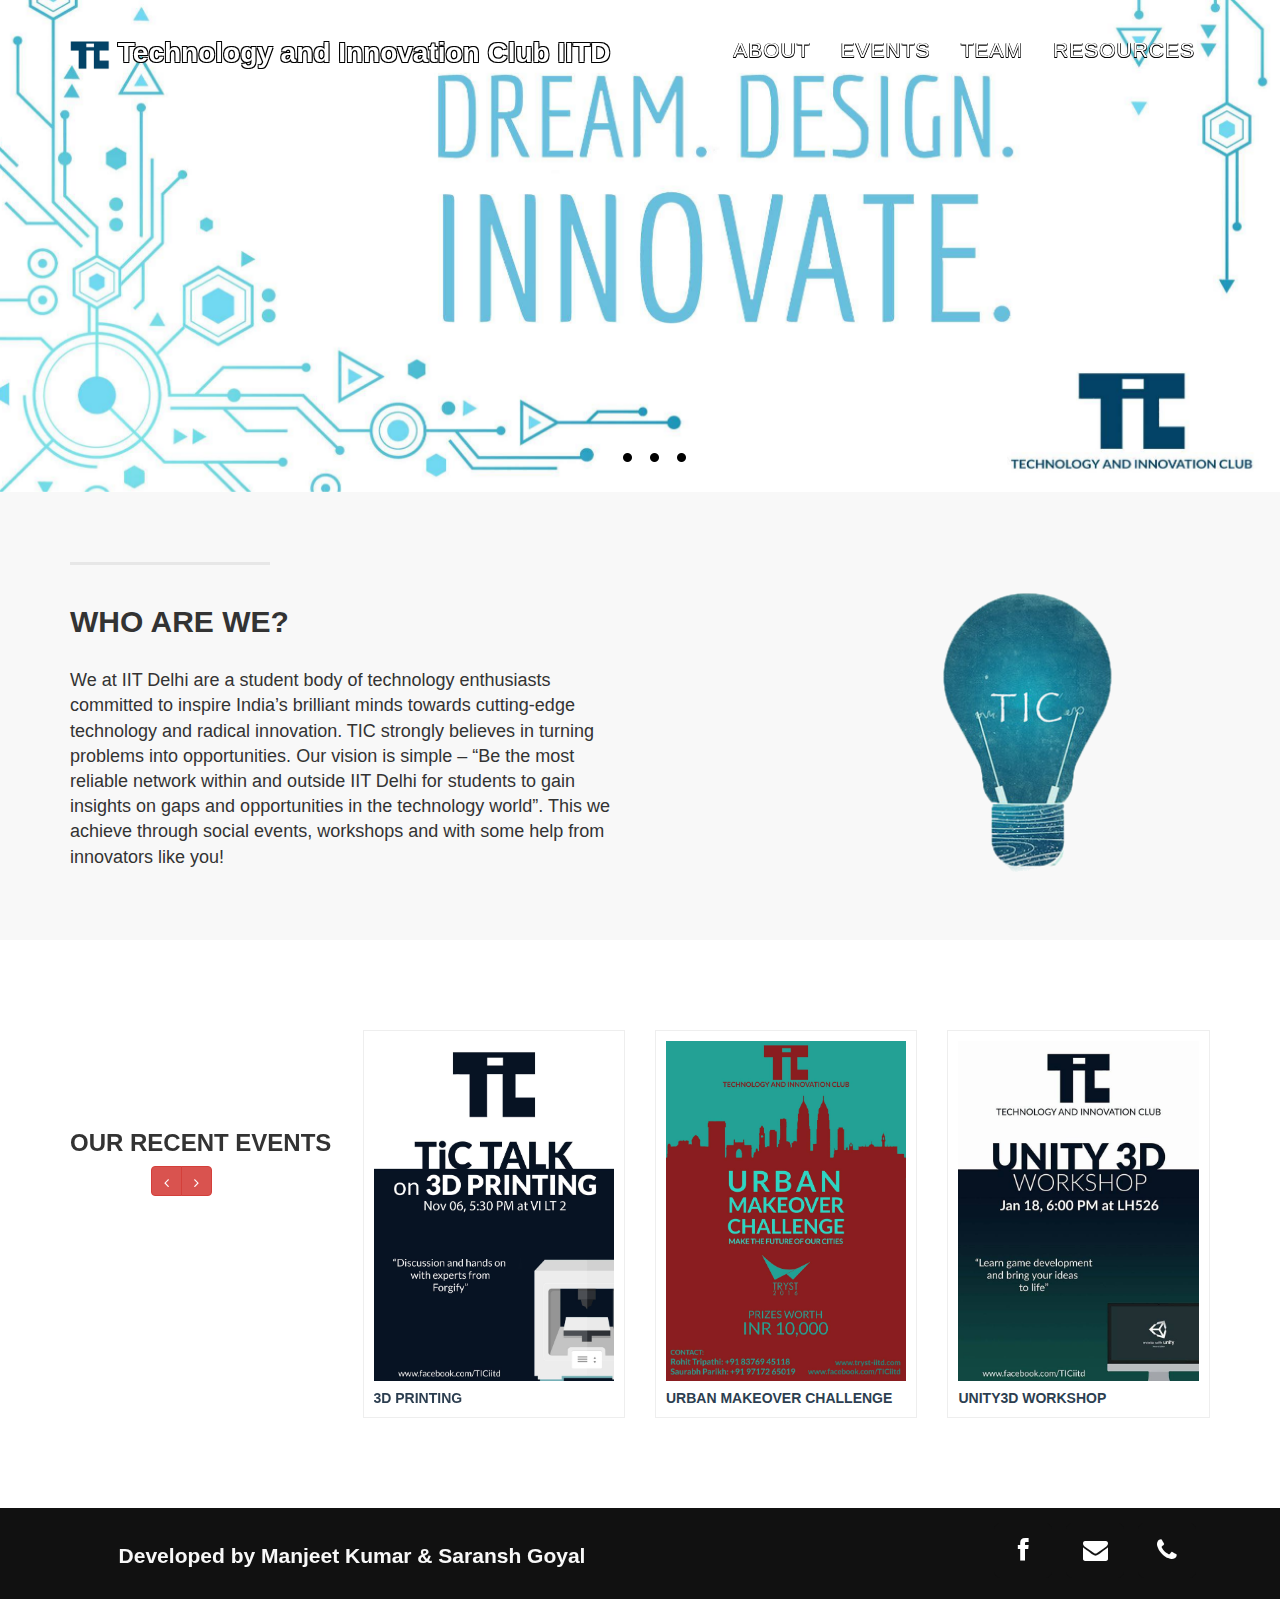
==== index.html @ 6d83d90d "first push" ====
<!DOCTYPE html>
<html lang="en">

<head>

    <meta charset="utf-8">
    <meta http-equiv="X-UA-Compatible" content="IE=edge">
    <meta name="viewport" content="width=device-width, initial-scale=1">
    <meta name="description" content="">
    <meta name="author" content="">

     <link rel="shortcut icon" href="img/TIC logo1.png" />
    <title>Technology and Innovation Club</title>

    <!-- Bootstrap Core CSS -->
    <link href="css/bootstrap.min.css" rel="stylesheet">
    <link href="css/font-awesome.min.css" rel="stylesheet">

    <link href="css/prettyPhoto.css" rel="stylesheet">
    <link href="css/animate.css" rel="stylesheet">
    <!-- Custom CSS -->
    <link href="css/landing-page.css" rel="stylesheet">
    <!-- Custom CSS -->
    <link href="css/agency.css" rel="stylesheet">

    <!-- Custom Fonts -->
    <link href="font-awesome-4.1.0/css/font-awesome.min.css" rel="stylesheet" type="text/css">
    <link href="http://fonts.googleapis.com/css?family=Lato:300,400,700,300italic,400italic,700italic" rel="stylesheet" type="text/css">

    <!-- HTML5 Shim and Respond.js IE8 support of HTML5 elements and media queries -->
    <!-- WARNING: Respond.js doesn't work if you view the page via file:// -->
    <!--[if lt IE 9]>
        <script src="https://oss.maxcdn.com/libs/html5shiv/3.7.0/html5shiv.js"></script>
        <script src="https://oss.maxcdn.com/libs/respond.js/1.4.2/respond.min.js"></script>
    <![endif]-->

</head>

<body>

    <!-- Navigation -->
    <nav class="navbar navbar-default navbar-fixed-top">
        <div class="container">
            <!-- Brand and toggle get grouped for better mobile display -->
            <div class="navbar-header page-scroll">
                <button type="button" class="navbar-toggle" data-toggle="collapse" data-target="#bs-example-navbar-collapse-1">
                    <span class="sr-only">Toggle navigation</span>
                    <span class="icon-bar"></span>
                    <span class="icon-bar"></span>
                    <span class="icon-bar"></span>
                </button>
                <a class="navbar-brand page-scroll" href="#page-top">
                <img style="width: 40px;height: auto;" src="img/TIC logo1.png">   Technology and Innovation Club IITD</a>
            </div>

            <!-- Collect the nav links, forms, and other content for toggling -->
            <div class="collapse navbar-collapse" id="bs-example-navbar-collapse-1">
                <ul class="nav navbar-nav navbar-right">
                    <li class="hidden">
                        <a href="#page-top"></a>
                    </li>
                    <li>
                        <a class="page-scroll" href="index.html">About</a>
                    </li>
                    <li>
                        <a class="page-scroll" href="#portfolio">Events</a>
                    </li>
                    <li>
                        <a class="page-scroll" href="team.html">Team</a>
                    </li>
                    <li>
                        <a class="page-scroll" href="#team">Resources</a>
                    </li>
                </ul>
            </div>
            <!-- /.navbar-collapse -->
        </div>
        <!-- /.container-fluid -->
    </nav>


    <div style="min-height: 50px;">
        <!-- Jssor Slider Begin -->
        <!-- To move inline styles to css file/block, please specify a class name for each element. --> 
        <!-- ================================================== -->
        <div id="slider1_container" style="visibility: hidden; position: relative; margin: 0 auto;
        top: 0px; left: 0px; width: 1300px; height: 500px; overflow: hidden;">
            <!-- Loading Screen -->
            <div u="loading" style="position: absolute; top: 0px; left: 0px;">
                <div style="filter: alpha(opacity=70); opacity: 0.7; position: absolute; display: block;
                top: 0px; left: 0px; width: 100%; height: 100%;">
                </div>
                <div style="position: absolute; display: block; background: url(../img/loading.gif) no-repeat center center;
                top: 0px; left: 0px; width: 100%; height: 100%;">
                </div>
            </div>
            <!-- Slides Container -->
            <div u="slides" style="position: absolute; left: 0px; top: 0px; width: 1300px; height: 500px; overflow: hidden;">
                <div>
                    <img u="image" src2="img/cover.jpg" />
                </div>
                <div>
                    <img u="image" src2="img/event_posters/android.jpg" />
                </div>
                <div>
                    <img u="image" src2="img/intro-bg.jpg" />
                </div>
                <div>
                    <img u="image" src2="img/ipad.png" />
                </div>
            </div>
            
            <!--#region Bullet Navigator Skin Begin -->
            <!-- Help: http://www.jssor.com/tutorial/set-bullet-navigator.html -->
            <style>
                /* jssor slider bullet navigator skin 21 css */
                /*
                .jssorb21 div           (normal)
                .jssorb21 div:hover     (normal mouseover)
                .jssorb21 .av           (active)
                .jssorb21 .av:hover     (active mouseover)
                .jssorb21 .dn           (mousedown)
                */
                .jssorb21 {
                    position: absolute;
                }
                .jssorb21 div, .jssorb21 div:hover, .jssorb21 .av {
                    position: absolute;
                    /* size of bullet elment */
                    width: 19px;
                    height: 19px;
                    text-align: center;
                    line-height: 19px;
                    color: white;
                    font-size: 12px;
                    background: url(img/b21.png) no-repeat;
                    overflow: hidden;
                    cursor: pointer;
                }
                .jssorb21 div { background-position: -5px -5px; }
                .jssorb21 div:hover, .jssorb21 .av:hover { background-position: -35px -5px; }
                .jssorb21 .av { background-position: -65px -5px; }
                .jssorb21 .dn, .jssorb21 .dn:hover { background-position: -95px -5px; }
            </style>
            <!-- bullet navigator container -->
            <div u="navigator" class="jssorb21" style="bottom: 26px; right: 6px;">
                <!-- bullet navigator item prototype -->
                <div u="prototype"></div>
            </div>
            <!--#endregion Bullet Navigator Skin End -->
            
            <!--#region Arrow Navigator Skin Begin -->
            <!-- Help: http://www.jssor.com/tutorial/set-arrow-navigator.html -->
            <style>
                /* jssor slider arrow navigator skin 21 css */
                /*
                .jssora21l                  (normal)
                .jssora21r                  (normal)
                .jssora21l:hover            (normal mouseover)
                .jssora21r:hover            (normal mouseover)
                .jssora21l.jssora21ldn      (mousedown)
                .jssora21r.jssora21rdn      (mousedown)
                */
                .jssora21l, .jssora21r {
                    display: block;
                    position: absolute;
                    /* size of arrow element */
                    width: 55px;
                    height: 55px;
                    cursor: pointer;
                    background: url(img/a21.png) center center no-repeat;
                    overflow: hidden;
                }
                .jssora21l { background-position: -3px -33px; }
                .jssora21r { background-position: -63px -33px; }
                .jssora21l:hover { background-position: -123px -33px; }
                .jssora21r:hover { background-position: -183px -33px; }
                .jssora21l.jssora21ldn { background-position: -243px -33px; }
                .jssora21r.jssora21rdn { background-position: -303px -33px; }
            </style>
            <!-- Arrow Left -->
            <span u="arrowleft" class="jssora21l" style="top: 123px; left: 8px;">
            </span>
            <!-- Arrow Right -->
            <span u="arrowright" class="jssora21r" style="top: 123px; right: 8px;">
            </span>
            <!--#endregion Arrow Navigator Skin End -->
            <a style="display: none" href="http://www.jssor.com">Bootstrap Carousel</a>
        </div>
        <!-- Jssor Slider End -->
    </div>

    
    <!-- /.intro-header -->

    <!-- Page Content -->

    <div class="content-section-a">

        <div class="container">

            <div class="row">
                <div class="col-lg-6 col-sm-6">
                    <hr class="section-heading-spacer">
                    <div class="clearfix"></div>
                    <h2 class="section-heading">Who are we?</h2>
                    <p class="lead">We at IIT Delhi are a student body of technology enthusiasts committed to inspire India’s brilliant minds towards cutting-edge technology and radical innovation. TIC strongly believes in turning problems into opportunities. Our vision is simple – “Be the most reliable network within and outside IIT Delhi for students to gain insights on gaps and opportunities in the technology world”.  This we achieve through social events, workshops and with some help from innovators like you!</p>
                </div>
                <div class="col-lg-4 col-lg-offset-2 col-sm-6">
                    <br><br>
                    <img class="img-responsive" style="width: 200px;height: auto;padding: auto;margin: auto;" src="img/TIC.png" alt="">
                </div>
            </div>

        </div>
        <!-- /.container -->

    </div>

    <section id="recent-works">
        <div class="container">
            <div class="row">
                <div class="col-md-3">
                    <br><br><br><br>
                    <h3>Our Recent Events</h3>
                    <div class="col-md-3">
                        
                    </div>
                    <div class="btn-group col-md-6">
                        <a style="height: 30px;" class="btn btn-danger" href="#scroller" data-slide="prev"><i class="icon-angle-left"></i></a>
                        <a style="height: 30px;" class="btn btn-danger" href="#scroller" data-slide="next"><i class="icon-angle-right"></i></a>
                    </div>
                    <p class="gap"></p>
                </div>
                <div class="col-md-9">
                    <div id="scroller" class="carousel slide">
                        <div class="carousel-inner">
                            <div class="item active">
                                <div class="row">
                                    <div class="col-xs-4">
                                        <div class="portfolio-item">
                                            <div class="item-inner">
                                                <img class="img-responsive" src="img/event_posters/3D Printing.jpg" alt="">
                                                <h5>
                                                    3D Printing
                                                </h5>
                                                <div class="overlay">
                                                    <a style="height: 30px;" class="preview btn btn-danger" title="Malesuada fames ac turpis egestas" href="img/item1full.jpg" rel="prettyPhoto"><i class="icon-eye-open"></i></a>
                                                </div>
                                            </div>
                                        </div>
                                    </div>                            
                                    <div class="col-xs-4">
                                        <div class="portfolio-item">
                                            <div class="item-inner">
                                                <img class="img-responsive" src="img/event_posters/Urban Makeover.jpg" alt="">
                                                <h5>
                                                    Urban Makeover Challenge
                                                </h5>
                                                <div class="overlay">
                                                    <a style="height: 30px;" class="preview btn btn-danger" title="Malesuada fames ac turpis egestas" href="img/item1full.jpg" rel="prettyPhoto"><i class="icon-eye-open"></i></a>
                                                </div>
                                            </div>
                                        </div>
                                    </div>                            
                                    <div class="col-xs-4">
                                        <div class="portfolio-item">
                                            <div class="item-inner">
                                                <img class="img-responsive" src="img/event_posters/unity 3D workshop.jpg" alt="">
                                                <h5>
                                                    Unity3D Workshop
                                                </h5>
                                                <div class="overlay">
                                                    <a style="height: 30px;" class="preview btn btn-danger" title="Malesuada fames ac turpis egestas" href="img/item1full.jpg" rel="prettyPhoto"><i class="icon-eye-open"></i></a>
                                                </div>
                                            </div>
                                        </div>
                                    </div>
                                </div><!--/.row-->
                            </div><!--/.item-->
                            <div class="item">
                                <div class="row">
                                    <div class="col-xs-4">
                                        <div class="portfolio-item">
                                            <div class="item-inner">
                                                <img class="img-responsive" src="img/event_posters/Zosher campus launch1.jpg" alt="">
                                                <h5>
                                                    Zosher Campus Launch
                                                </h5>
                                                <div class="overlay">
                                                    <a style="height: 30px;" class="preview btn btn-danger" title="Malesuada fames ac turpis egestas" href="img/item1full.jpg" rel="prettyPhoto"><i class="icon-eye-open"></i></a>
                                                </div>
                                            </div>
                                        </div>
                                    </div>
                                    <div class="col-xs-4">
                                        <div class="portfolio-item">
                                            <div class="item-inner">
                                                <img class="img-responsive" src="img/event_posters/Ethical Hacking.jpg" alt="">
                                                <h5>
                                                    Ethical Hacking Workshop
                                                </h5>
                                                <div class="overlay">
                                                    <a style="height: 30px;" class="preview btn btn-danger" title="Malesuada fames ac turpis egestas" href="img/item1full.jpg" rel="prettyPhoto"><i class="icon-eye-open"></i></a>
                                                </div>
                                            </div>
                                        </div>
                                    </div>
                                    
                                    <div class="col-xs-4">
                                        <div class="portfolio-item">
                                            <div class="item-inner">
                                                <img class="img-responsive" src="img/event_posters/P.V.M Rao Session.jpg" alt="">
                                                <h5>
                                                    P.V.M Rao Session
                                                </h5>
                                                <div class="overlay">
                                                    <a style="height: 30px;" class="preview btn btn-danger" title="Malesuada fames ac turpis egestas" href="img/item1full.jpg" rel="prettyPhoto"><i class="icon-eye-open"></i></a>
                                                </div>
                                            </div>
                                        </div>
                                    </div>
                                </div>
                            </div>
                            <div class="item">
                                <div class="row">
                                    <div class="col-xs-4">
                                        <div class="portfolio-item">
                                            <div class="item-inner">
                                                <img class="img-responsive" src="img/event_posters/TIC_week.jpg" alt="">
                                                <h5>
                                                    TIC Week
                                                </h5>
                                                <div class="overlay">
                                                    <a style="height: 30px;" class="preview btn btn-danger" title="Malesuada fames ac turpis egestas" href="img/item1full.jpg" rel="prettyPhoto"><i class="icon-eye-open"></i></a>
                                                </div>
                                            </div>
                                        </div>
                                    </div>

                                </div>
                            </div><!--/.item-->
                        </div>
                    </div>
                </div>
            </div><!--/.row-->
        </div>
    </section><!--/#recent-works-->

    <div class="banner">

        <div class="container" style="left: 0px;width: 90%;">

            <div class="row">
                
                <div class="col-lg-6" style="padding-top: 15px;">
                    <p style="font-size: 1.5em;text-align: center;">Developed by Manjeet Kumar & Saransh Goyal</p>
                </div>
                <div class="col-lg-6">
                    <ul class="list-inline banner-social-buttons" >
                        <li>
                            <a style="width: 58px;" href="https://twitter.com/SBootstrap" class="btn btn-default btn-lg"><i class="fa fa-facebook"></i></a>
                        </li>
                        <li>
                            <a style="width: 58px;" href="https://github.com/IronSummitMedia/startbootstrap" class="btn btn-default btn-lg"><i class="fa fa-envelope"></i></a>
                        </li>
                        <li>
                            <a style="width: 58px;" href="#" class="btn btn-default btn-lg"><i class="fa fa-phone"></i></a>
                        </li>
                    </ul>
                </div>
            </div>

        </div>
        <!-- /.container -->

    </div>
    <!-- /.banner -->

    <!-- jQuery Version 1.11.0 -->
    <script src="js/jquery-1.11.0.js"></script>

    <!-- Bootstrap Core JavaScript -->
    <script src="js/bootstrap.min.js"></script>

    <!-- Plugin JavaScript -->
    <script src="http://cdnjs.cloudflare.com/ajax/libs/jquery-easing/1.3/jquery.easing.min.js"></script>
    <script src="js/classie.js"></script>
    <script src="js/cbpAnimatedHeader.js"></script>

    <!-- Contact Form JavaScript -->
    <script src="js/jqBootstrapValidation.js"></script>
    <script src="js/contact_me.js"></script>

    <!-- Custom Theme JavaScript -->
    <script src="js/agency.js"></script>
    <script type="text/javascript" src="js/jssor.slider.mini.js"></script>
    <script>
        jQuery(document).ready(function ($) {

            var options = {
                $FillMode: 2,                                       //[Optional] The way to fill image in slide, 0 stretch, 1 contain (keep aspect ratio and put all inside slide), 2 cover (keep aspect ratio and cover whole slide), 4 actual size, 5 contain for large image, actual size for small image, default value is 0
                $AutoPlay: true,                                    //[Optional] Whether to auto play, to enable slideshow, this option must be set to true, default value is false
                $Idle: 4000,                            //[Optional] Interval (in milliseconds) to go for next slide since the previous stopped if the slider is auto playing, default value is 3000
                $PauseOnHover: 1,                                   //[Optional] Whether to pause when mouse over if a slider is auto playing, 0 no pause, 1 pause for desktop, 2 pause for touch device, 3 pause for desktop and touch device, 4 freeze for desktop, 8 freeze for touch device, 12 freeze for desktop and touch device, default value is 1

                $ArrowKeyNavigation: true,                          //[Optional] Allows keyboard (arrow key) navigation or not, default value is false
                $SlideEasing: $JssorEasing$.$EaseOutQuint,          //[Optional] Specifies easing for right to left animation, default value is $JssorEasing$.$EaseOutQuad
                $SlideDuration: 800,                               //[Optional] Specifies default duration (swipe) for slide in milliseconds, default value is 500
                $MinDragOffsetToSlide: 20,                          //[Optional] Minimum drag offset to trigger slide , default value is 20
                //$SlideWidth: 600,                                 //[Optional] Width of every slide in pixels, default value is width of 'slides' container
                //$SlideHeight: 300,                                //[Optional] Height of every slide in pixels, default value is height of 'slides' container
                $SlideSpacing: 0,                                   //[Optional] Space between each slide in pixels, default value is 0
                $Cols: 1,                                  //[Optional] Number of pieces to display (the slideshow would be disabled if the value is set to greater than 1), the default value is 1
                $ParkingPosition: 0,                                //[Optional] The offset position to park slide (this options applys only when slideshow disabled), default value is 0.
                $UISearchMode: 1,                                   //[Optional] The way (0 parellel, 1 recursive, default value is 1) to search UI components (slides container, loading screen, navigator container, arrow navigator container, thumbnail navigator container etc).
                $PlayOrientation: 1,                                //[Optional] Orientation to play slide (for auto play, navigation), 1 horizental, 2 vertical, 5 horizental reverse, 6 vertical reverse, default value is 1
                $DragOrientation: 1,                                //[Optional] Orientation to drag slide, 0 no drag, 1 horizental, 2 vertical, 3 either, default value is 1 (Note that the $DragOrientation should be the same as $PlayOrientation when $Cols is greater than 1, or parking position is not 0)
              
                $BulletNavigatorOptions: {                          //[Optional] Options to specify and enable navigator or not
                    $Class: $JssorBulletNavigator$,                 //[Required] Class to create navigator instance
                    $ChanceToShow: 2,                               //[Required] 0 Never, 1 Mouse Over, 2 Always
                    $AutoCenter: 1,                                 //[Optional] Auto center navigator in parent container, 0 None, 1 Horizontal, 2 Vertical, 3 Both, default value is 0
                    $Steps: 1,                                      //[Optional] Steps to go for each navigation request, default value is 1
                    $Rows: 1,                                      //[Optional] Specify lanes to arrange items, default value is 1
                    $SpacingX: 8,                                   //[Optional] Horizontal space between each item in pixel, default value is 0
                    $SpacingY: 8,                                   //[Optional] Vertical space between each item in pixel, default value is 0
                    $Orientation: 1,                                //[Optional] The orientation of the navigator, 1 horizontal, 2 vertical, default value is 1
                    $Scale: false                                   //Scales bullets navigator or not while slider scale
                },

                $ArrowNavigatorOptions: {                           //[Optional] Options to specify and enable arrow navigator or not
                    $Class: $JssorArrowNavigator$,                  //[Requried] Class to create arrow navigator instance
                    $ChanceToShow: 1,                               //[Required] 0 Never, 1 Mouse Over, 2 Always
                    $AutoCenter: 2,                                 //[Optional] Auto center arrows in parent container, 0 No, 1 Horizontal, 2 Vertical, 3 Both, default value is 0
                    $Steps: 1                                       //[Optional] Steps to go for each navigation request, default value is 1
                }
            };

            var jssor_slider1 = new $JssorSlider$("slider1_container", options);

            //responsive code begin
            //you can remove responsive code if you don't want the slider scales while window resizing
            function ScaleSlider() {
                var bodyWidth = document.body.clientWidth;
                if (bodyWidth)
                    jssor_slider1.$ScaleWidth(Math.min(bodyWidth, 1920));
                else
                    window.setTimeout(ScaleSlider, 30);
            }
            ScaleSlider();

            $(window).bind("load", ScaleSlider);
            $(window).bind("resize", ScaleSlider);
            $(window).bind("orientationchange", ScaleSlider);
            //responsive code end
        });
    </script>
    <script src="js/jquery.prettyPhoto.js"></script>
</body>

</html>
---- css/prettyPhoto.css ----
div.pp_default .pp_top,div.pp_default .pp_top .pp_middle,div.pp_default .pp_top .pp_left,div.pp_default .pp_top .pp_right,div.pp_default .pp_bottom,div.pp_default .pp_bottom .pp_left,div.pp_default .pp_bottom .pp_middle,div.pp_default .pp_bottom .pp_right{height:13px}
div.pp_default .pp_top .pp_left{background:url(../images/prettyPhoto/default/sprite.png) -78px -93px no-repeat}
div.pp_default .pp_top .pp_middle{background:url(../images/prettyPhoto/default/sprite_x.png) top left repeat-x}
div.pp_default .pp_top .pp_right{background:url(../images/prettyPhoto/default/sprite.png) -112px -93px no-repeat}
div.pp_default .pp_content .ppt{color:#f8f8f8}
div.pp_default .pp_content_container .pp_left{background:url(../images/prettyPhoto/default/sprite_y.png) -7px 0 repeat-y;padding-left:13px}
div.pp_default .pp_content_container .pp_right{background:url(../images/prettyPhoto/default/sprite_y.png) top right repeat-y;padding-right:13px}
div.pp_default .pp_next:hover{background:url(../images/prettyPhoto/default/sprite_next.png) center right no-repeat;cursor:pointer}
div.pp_default .pp_previous:hover{background:url(../images/prettyPhoto/default/sprite_prev.png) center left no-repeat;cursor:pointer}
div.pp_default .pp_expand{background:url(../images/prettyPhoto/default/sprite.png) 0 -29px no-repeat;cursor:pointer;width:28px;height:28px}
div.pp_default .pp_expand:hover{background:url(../images/prettyPhoto/default/sprite.png) 0 -56px no-repeat;cursor:pointer}
div.pp_default .pp_contract{background:url(../images/prettyPhoto/default/sprite.png) 0 -84px no-repeat;cursor:pointer;width:28px;height:28px}
div.pp_default .pp_contract:hover{background:url(../images/prettyPhoto/default/sprite.png) 0 -113px no-repeat;cursor:pointer}
div.pp_default .pp_close{width:30px;height:30px;background:url(../images/prettyPhoto/default/sprite.png) 2px 1px no-repeat;cursor:pointer}
div.pp_default .pp_gallery ul li a{background:url(../images/prettyPhoto/default/default_thumb.png) center center #f8f8f8;border:1px solid #aaa}
div.pp_default .pp_social{margin-top:7px}
div.pp_default .pp_gallery a.pp_arrow_previous,div.pp_default .pp_gallery a.pp_arrow_next{position:static;left:auto}
div.pp_default .pp_nav .pp_play,div.pp_default .pp_nav .pp_pause{background:url(../images/prettyPhoto/default/sprite.png) -51px 1px no-repeat;height:30px;width:30px}
div.pp_default .pp_nav .pp_pause{background-position:-51px -29px}
div.pp_default a.pp_arrow_previous,div.pp_default a.pp_arrow_next{background:url(../images/prettyPhoto/default/sprite.png) -31px -3px no-repeat;height:20px;width:20px;margin:4px 0 0}
div.pp_default a.pp_arrow_next{left:52px;background-position:-82px -3px}
div.pp_default .pp_content_container .pp_details{margin-top:5px}
div.pp_default .pp_nav{clear:none;height:30px;width:110px;position:relative}
div.pp_default .pp_nav .currentTextHolder{font-family:Georgia;font-style:italic;color:#999;font-size:11px;left:75px;line-height:25px;position:absolute;top:2px;margin:0;padding:0 0 0 10px}
div.pp_default .pp_close:hover,div.pp_default .pp_nav .pp_play:hover,div.pp_default .pp_nav .pp_pause:hover,div.pp_default .pp_arrow_next:hover,div.pp_default .pp_arrow_previous:hover{opacity:0.7}
div.pp_default .pp_description{font-size:11px;font-weight:700;line-height:14px;margin:5px 50px 5px 0}
div.pp_default .pp_bottom .pp_left{background:url(../images/prettyPhoto/default/sprite.png) -78px -127px no-repeat}
div.pp_default .pp_bottom .pp_middle{background:url(../images/prettyPhoto/default/sprite_x.png) bottom left repeat-x}
div.pp_default .pp_bottom .pp_right{background:url(../images/prettyPhoto/default/sprite.png) -112px -127px no-repeat}
div.pp_default .pp_loaderIcon{background:url(../images/prettyPhoto/default/loader.gif) center center no-repeat}
div.light_rounded .pp_top .pp_left{background:url(../images/prettyPhoto/light_rounded/sprite.png) -88px -53px no-repeat}
div.light_rounded .pp_top .pp_right{background:url(../images/prettyPhoto/light_rounded/sprite.png) -110px -53px no-repeat}
div.light_rounded .pp_next:hover{background:url(../images/prettyPhoto/light_rounded/btnNext.png) center right no-repeat;cursor:pointer}
div.light_rounded .pp_previous:hover{background:url(../images/prettyPhoto/light_rounded/btnPrevious.png) center left no-repeat;cursor:pointer}
div.light_rounded .pp_expand{background:url(../images/prettyPhoto/light_rounded/sprite.png) -31px -26px no-repeat;cursor:pointer}
div.light_rounded .pp_expand:hover{background:url(../images/prettyPhoto/light_rounded/sprite.png) -31px -47px no-repeat;cursor:pointer}
div.light_rounded .pp_contract{background:url(../images/prettyPhoto/light_rounded/sprite.png) 0 -26px no-repeat;cursor:pointer}
div.light_rounded .pp_contract:hover{background:url(../images/prettyPhoto/light_rounded/sprite.png) 0 -47px no-repeat;cursor:pointer}
div.light_rounded .pp_close{width:75px;height:22px;background:url(../images/prettyPhoto/light_rounded/sprite.png) -1px -1px no-repeat;cursor:pointer}
div.light_rounded .pp_nav .pp_play{background:url(../images/prettyPhoto/light_rounded/sprite.png) -1px -100px no-repeat;height:15px;width:14px}
div.light_rounded .pp_nav .pp_pause{background:url(../images/prettyPhoto/light_rounded/sprite.png) -24px -100px no-repeat;height:15px;width:14px}
div.light_rounded .pp_arrow_previous{background:url(../images/prettyPhoto/light_rounded/sprite.png) 0 -71px no-repeat}
div.light_rounded .pp_arrow_next{background:url(../images/prettyPhoto/light_rounded/sprite.png) -22px -71px no-repeat}
div.light_rounded .pp_bottom .pp_left{background:url(../images/prettyPhoto/light_rounded/sprite.png) -88px -80px no-repeat}
div.light_rounded .pp_bottom .pp_right{background:url(../images/prettyPhoto/light_rounded/sprite.png) -110px -80px no-repeat}
div.dark_rounded .pp_top .pp_left{background:url(../images/prettyPhoto/dark_rounded/sprite.png) -88px -53px no-repeat}
div.dark_rounded .pp_top .pp_right{background:url(../images/prettyPhoto/dark_rounded/sprite.png) -110px -53px no-repeat}
div.dark_rounded .pp_content_container .pp_left{background:url(../images/prettyPhoto/dark_rounded/contentPattern.png) top left repeat-y}
div.dark_rounded .pp_content_container .pp_right{background:url(../images/prettyPhoto/dark_rounded/contentPattern.png) top right repeat-y}
div.dark_rounded .pp_next:hover{background:url(../images/prettyPhoto/dark_rounded/btnNext.png) center right no-repeat;cursor:pointer}
div.dark_rounded .pp_previous:hover{background:url(../images/prettyPhoto/dark_rounded/btnPrevious.png) center left no-repeat;cursor:pointer}
div.dark_rounded .pp_expand{background:url(../images/prettyPhoto/dark_rounded/sprite.png) -31px -26px no-repeat;cursor:pointer}
div.dark_rounded .pp_expand:hover{background:url(../images/prettyPhoto/dark_rounded/sprite.png) -31px -47px no-repeat;cursor:pointer}
div.dark_rounded .pp_contract{background:url(../images/prettyPhoto/dark_rounded/sprite.png) 0 -26px no-repeat;cursor:pointer}
div.dark_rounded .pp_contract:hover{background:url(../images/prettyPhoto/dark_rounded/sprite.png) 0 -47px no-repeat;cursor:pointer}
div.dark_rounded .pp_close{width:75px;height:22px;background:url(../images/prettyPhoto/dark_rounded/sprite.png) -1px -1px no-repeat;cursor:pointer}
div.dark_rounded .pp_description{margin-right:85px;color:#fff}
div.dark_rounded .pp_nav .pp_play{background:url(../images/prettyPhoto/dark_rounded/sprite.png) -1px -100px no-repeat;height:15px;width:14px}
div.dark_rounded .pp_nav .pp_pause{background:url(../images/prettyPhoto/dark_rounded/sprite.png) -24px -100px no-repeat;height:15px;width:14px}
div.dark_rounded .pp_arrow_previous{background:url(../images/prettyPhoto/dark_rounded/sprite.png) 0 -71px no-repeat}
div.dark_rounded .pp_arrow_next{background:url(../images/prettyPhoto/dark_rounded/sprite.png) -22px -71px no-repeat}
div.dark_rounded .pp_bottom .pp_left{background:url(../images/prettyPhoto/dark_rounded/sprite.png) -88px -80px no-repeat}
div.dark_rounded .pp_bottom .pp_right{background:url(../images/prettyPhoto/dark_rounded/sprite.png) -110px -80px no-repeat}
div.dark_rounded .pp_loaderIcon{background:url(../images/prettyPhoto/dark_rounded/loader.gif) center center no-repeat}
div.dark_square .pp_left,div.dark_square .pp_middle,div.dark_square .pp_right,div.dark_square .pp_content{background:#000}
div.dark_square .pp_description{color:#fff;margin:0 85px 0 0}
div.dark_square .pp_loaderIcon{background:url(../images/prettyPhoto/dark_square/loader.gif) center center no-repeat}
div.dark_square .pp_expand{background:url(../images/prettyPhoto/dark_square/sprite.png) -31px -26px no-repeat;cursor:pointer}
div.dark_square .pp_expand:hover{background:url(../images/prettyPhoto/dark_square/sprite.png) -31px -47px no-repeat;cursor:pointer}
div.dark_square .pp_contract{background:url(../images/prettyPhoto/dark_square/sprite.png) 0 -26px no-repeat;cursor:pointer}
div.dark_square .pp_contract:hover{background:url(../images/prettyPhoto/dark_square/sprite.png) 0 -47px no-repeat;cursor:pointer}
div.dark_square .pp_close{width:75px;height:22px;background:url(../images/prettyPhoto/dark_square/sprite.png) -1px -1px no-repeat;cursor:pointer}
div.dark_square .pp_nav{clear:none}
div.dark_square .pp_nav .pp_play{background:url(../images/prettyPhoto/dark_square/sprite.png) -1px -100px no-repeat;height:15px;width:14px}
div.dark_square .pp_nav .pp_pause{background:url(../images/prettyPhoto/dark_square/sprite.png) -24px -100px no-repeat;height:15px;width:14px}
div.dark_square .pp_arrow_previous{background:url(../images/prettyPhoto/dark_square/sprite.png) 0 -71px no-repeat}
div.dark_square .pp_arrow_next{background:url(../images/prettyPhoto/dark_square/sprite.png) -22px -71px no-repeat}
div.dark_square .pp_next:hover{background:url(../images/prettyPhoto/dark_square/btnNext.png) center right no-repeat;cursor:pointer}
div.dark_square .pp_previous:hover{background:url(../images/prettyPhoto/dark_square/btnPrevious.png) center left no-repeat;cursor:pointer}
div.light_square .pp_expand{background:url(../images/prettyPhoto/light_square/sprite.png) -31px -26px no-repeat;cursor:pointer}
div.light_square .pp_expand:hover{background:url(../images/prettyPhoto/light_square/sprite.png) -31px -47px no-repeat;cursor:pointer}
div.light_square .pp_contract{background:url(../images/prettyPhoto/light_square/sprite.png) 0 -26px no-repeat;cursor:pointer}
div.light_square .pp_contract:hover{background:url(../images/prettyPhoto/light_square/sprite.png) 0 -47px no-repeat;cursor:pointer}
div.light_square .pp_close{width:75px;height:22px;background:url(../images/prettyPhoto/light_square/sprite.png) -1px -1px no-repeat;cursor:pointer}
div.light_square .pp_nav .pp_play{background:url(../images/prettyPhoto/light_square/sprite.png) -1px -100px no-repeat;height:15px;width:14px}
div.light_square .pp_nav .pp_pause{background:url(../images/prettyPhoto/light_square/sprite.png) -24px -100px no-repeat;height:15px;width:14px}
div.light_square .pp_arrow_previous{background:url(../images/prettyPhoto/light_square/sprite.png) 0 -71px no-repeat}
div.light_square .pp_arrow_next{background:url(../images/prettyPhoto/light_square/sprite.png) -22px -71px no-repeat}
div.light_square .pp_next:hover{background:url(../images/prettyPhoto/light_square/btnNext.png) center right no-repeat;cursor:pointer}
div.light_square .pp_previous:hover{background:url(../images/prettyPhoto/light_square/btnPrevious.png) center left no-repeat;cursor:pointer}
div.facebook .pp_top .pp_left{background:url(../images/prettyPhoto/facebook/sprite.png) -88px -53px no-repeat}
div.facebook .pp_top .pp_middle{background:url(../images/prettyPhoto/facebook/contentPatternTop.png) top left repeat-x}
div.facebook .pp_top .pp_right{background:url(../images/prettyPhoto/facebook/sprite.png) -110px -53px no-repeat}
div.facebook .pp_content_container .pp_left{background:url(../images/prettyPhoto/facebook/contentPatternLeft.png) top left repeat-y}
div.facebook .pp_content_container .pp_right{background:url(../images/prettyPhoto/facebook/contentPatternRight.png) top right repeat-y}
div.facebook .pp_expand{background:url(../images/prettyPhoto/facebook/sprite.png) -31px -26px no-repeat;cursor:pointer}
div.facebook .pp_expand:hover{background:url(../images/prettyPhoto/facebook/sprite.png) -31px -47px no-repeat;cursor:pointer}
div.facebook .pp_contract{background:url(../images/prettyPhoto/facebook/sprite.png) 0 -26px no-repeat;cursor:pointer}
div.facebook .pp_contract:hover{background:url(../images/prettyPhoto/facebook/sprite.png) 0 -47px no-repeat;cursor:pointer}
div.facebook .pp_close{width:22px;height:22px;background:url(../images/prettyPhoto/facebook/sprite.png) -1px -1px no-repeat;cursor:pointer}
div.facebook .pp_description{margin:0 37px 0 0}
div.facebook .pp_loaderIcon{background:url(../images/prettyPhoto/facebook/loader.gif) center center no-repeat}
div.facebook .pp_arrow_previous{background:url(../images/prettyPhoto/facebook/sprite.png) 0 -71px no-repeat;height:22px;margin-top:0;width:22px}
div.facebook .pp_arrow_previous.disabled{background-position:0 -96px;cursor:default}
div.facebook .pp_arrow_next{background:url(../images/prettyPhoto/facebook/sprite.png) -32px -71px no-repeat;height:22px;margin-top:0;width:22px}
div.facebook .pp_arrow_next.disabled{background-position:-32px -96px;cursor:default}
div.facebook .pp_nav{margin-top:0}
div.facebook .pp_nav p{font-size:15px;padding:0 3px 0 4px}
div.facebook .pp_nav .pp_play{background:url(../images/prettyPhoto/facebook/sprite.png) -1px -123px no-repeat;height:22px;width:22px}
div.facebook .pp_nav .pp_pause{background:url(../images/prettyPhoto/facebook/sprite.png) -32px -123px no-repeat;height:22px;width:22px}
div.facebook .pp_next:hover{background:url(../images/prettyPhoto/facebook/btnNext.png) center right no-repeat;cursor:pointer}
div.facebook .pp_previous:hover{background:url(../images/prettyPhoto/facebook/btnPrevious.png) center left no-repeat;cursor:pointer}
div.facebook .pp_bottom .pp_left{background:url(../images/prettyPhoto/facebook/sprite.png) -88px -80px no-repeat}
div.facebook .pp_bottom .pp_middle{background:url(../images/prettyPhoto/facebook/contentPatternBottom.png) top left repeat-x}
div.facebook .pp_bottom .pp_right{background:url(../images/prettyPhoto/facebook/sprite.png) -110px -80px no-repeat}
div.pp_pic_holder a:focus{outline:none}
div.pp_overlay{background:#000;display:none;left:0;position:absolute;top:0;width:100%;z-index:9500}
div.pp_pic_holder{display:none;position:absolute;width:100px;z-index:10000}
.pp_content{height:40px;min-width:40px}
* html .pp_content{width:40px}
.pp_content_container{position:relative;text-align:left;width:100%}
.pp_content_container .pp_left{padding-left:20px}
.pp_content_container .pp_right{padding-right:20px}
.pp_content_container .pp_details{float:left;margin:10px 0 2px}
.pp_description{display:none;margin:0}
.pp_social{float:left;margin:0}
.pp_social .facebook{float:left;margin-left:5px;width:55px;overflow:hidden}
.pp_social .twitter{float:left}
.pp_nav{clear:right;float:left;margin:3px 10px 0 0}
.pp_nav p{float:left;white-space:nowrap;margin:2px 4px}
.pp_nav .pp_play,.pp_nav .pp_pause{float:left;margin-right:4px;text-indent:-10000px}
a.pp_arrow_previous,a.pp_arrow_next{display:block;float:left;height:15px;margin-top:3px;overflow:hidden;text-indent:-10000px;width:14px}
.pp_hoverContainer{position:absolute;top:0;width:100%;z-index:2000}
.pp_gallery{display:none;left:50%;margin-top:-50px;position:absolute;z-index:10000}
.pp_gallery div{float:left;overflow:hidden;position:relative}
.pp_gallery ul{float:left;height:35px;position:relative;white-space:nowrap;margin:0 0 0 5px;padding:0}
.pp_gallery ul a{border:1px rgba(0,0,0,0.5) solid;display:block;float:left;height:33px;overflow:hidden}
.pp_gallery ul a img{border:0}
.pp_gallery li{display:block;float:left;margin:0 5px 0 0;padding:0}
.pp_gallery li.default a{background:url(../images/prettyPhoto/facebook/default_thumbnail.gif) 0 0 no-repeat;display:block;height:33px;width:50px}
.pp_gallery .pp_arrow_previous,.pp_gallery .pp_arrow_next{margin-top:7px!important}
a.pp_next{background:url(../images/prettyPhoto/light_rounded/btnNext.png) 10000px 10000px no-repeat;display:block;float:right;height:100%;text-indent:-10000px;width:49%}
a.pp_previous{background:url(../images/prettyPhoto/light_rounded/btnNext.png) 10000px 10000px no-repeat;display:block;float:left;height:100%;text-indent:-10000px;width:49%}
a.pp_expand,a.pp_contract{cursor:pointer;display:none;height:20px;position:absolute;right:30px;text-indent:-10000px;top:10px;width:20px;z-index:20000}
a.pp_close{position:absolute;right:0;top:0;display:block;line-height:22px;text-indent:-10000px}
.pp_loaderIcon{display:block;height:24px;left:50%;position:absolute;top:50%;width:24px;margin:-12px 0 0 -12px}
#pp_full_res{line-height:1!important}
#pp_full_res .pp_inline{text-align:left}
#pp_full_res .pp_inline p{margin:0 0 15px}
div.ppt{color:#fff;display:none;font-size:17px;z-index:9999;margin:0 0 5px 15px}
div.pp_default .pp_content,div.light_rounded .pp_content{background-color:#fff}
div.pp_default #pp_full_res .pp_inline,div.light_rounded .pp_content .ppt,div.light_rounded #pp_full_res .pp_inline,div.light_square .pp_content .ppt,div.light_square #pp_full_res .pp_inline,div.facebook .pp_content .ppt,div.facebook #pp_full_res .pp_inline{color:#000}
div.pp_default .pp_gallery ul li a:hover,div.pp_default .pp_gallery ul li.selected a,.pp_gallery ul a:hover,.pp_gallery li.selected a{border-color:#fff}
div.pp_default .pp_details,div.light_rounded .pp_details,div.dark_rounded .pp_details,div.dark_square .pp_details,div.light_square .pp_details,div.facebook .pp_details{position:relative}
div.light_rounded .pp_top .pp_middle,div.light_rounded .pp_content_container .pp_left,div.light_rounded .pp_content_container .pp_right,div.light_rounded .pp_bottom .pp_middle,div.light_square .pp_left,div.light_square .pp_middle,div.light_square .pp_right,div.light_square .pp_content,div.facebook .pp_content{background:#fff}
div.light_rounded .pp_description,div.light_square .pp_description{margin-right:85px}
div.light_rounded .pp_gallery a.pp_arrow_previous,div.light_rounded .pp_gallery a.pp_arrow_next,div.dark_rounded .pp_gallery a.pp_arrow_previous,div.dark_rounded .pp_gallery a.pp_arrow_next,div.dark_square .pp_gallery a.pp_arrow_previous,div.dark_square .pp_gallery a.pp_arrow_next,div.light_square .pp_gallery a.pp_arrow_previous,div.light_square .pp_gallery a.pp_arrow_next{margin-top:12px!important}
div.light_rounded .pp_arrow_previous.disabled,div.dark_rounded .pp_arrow_previous.disabled,div.dark_square .pp_arrow_previous.disabled,div.light_square .pp_arrow_previous.disabled{background-position:0 -87px;cursor:default}
div.light_rounded .pp_arrow_next.disabled,div.dark_rounded .pp_arrow_next.disabled,div.dark_square .pp_arrow_next.disabled,div.light_square .pp_arrow_next.disabled{background-position:-22px -87px;cursor:default}
div.light_rounded .pp_loaderIcon,div.light_square .pp_loaderIcon{background:url(../images/prettyPhoto/light_rounded/loader.gif) center center no-repeat}
div.dark_rounded .pp_top .pp_middle,div.dark_rounded .pp_content,div.dark_rounded .pp_bottom .pp_middle{background:url(../images/prettyPhoto/dark_rounded/contentPattern.png) top left repeat}
div.dark_rounded .currentTextHolder,div.dark_square .currentTextHolder{color:#c4c4c4}
div.dark_rounded #pp_full_res .pp_inline,div.dark_square #pp_full_res .pp_inline{color:#fff}
.pp_top,.pp_bottom{height:20px;position:relative}
* html .pp_top,* html .pp_bottom{padding:0 20px}
.pp_top .pp_left,.pp_bottom .pp_left{height:20px;left:0;position:absolute;width:20px}
.pp_top .pp_middle,.pp_bottom .pp_middle{height:20px;left:20px;position:absolute;right:20px}
* html .pp_top .pp_middle,* html .pp_bottom .pp_middle{left:0;position:static}
.pp_top .pp_right,.pp_bottom .pp_right{height:20px;left:auto;position:absolute;right:0;top:0;width:20px}
.pp_fade,.pp_gallery li.default a img{display:none}
---- css/landing-page.css ----
/*!
 * Start Bootstrap - Landing Page Bootstrap Theme (http://startbootstrap.com)
 * Code licensed under the Apache License v2.0.
 * For details, see http://www.apache.org/licenses/LICENSE-2.0.
 */

body,
html {
    width: 100%;
    height: 100%;
}

body,
h1,
h2,
h3,
h4,
h5,
h6 {
    font-family: "Lato","Helvetica Neue",Helvetica,Arial,sans-serif;
    font-weight: 700;
}

.lead {
    font-size: 18px;
    font-weight: 400;
}

.intro-header {
    padding-top: 50px; /* If you're making other pages, make sure there is 50px of padding to make sure the navbar doesn't overlap content! */
    padding-bottom: 50px;
    text-align: center;
    color: #f8f8f8;
    background: url(../img/intro-bg.jpg) no-repeat center center;
    background-size: cover;
}

.intro-message {
    position: relative;
    padding-top: 20%;
    padding-bottom: 20%;
}

.intro-message > h1 {
    margin: 0;
    text-shadow: 2px 2px 3px rgba(0,0,0,0.6);
    font-size: 5em;
}

.intro-divider {
    width: 400px;
    border-top: 1px solid #f8f8f8;
    border-bottom: 1px solid rgba(0,0,0,0.2);
}

.intro-message > h3 {
    text-shadow: 2px 2px 3px rgba(0,0,0,0.6);
}

@media(max-width:767px) {
    .intro-message {
        padding-bottom: 15%;
    }

    .intro-message > h1 {
        font-size: 3em;
    }

    ul.intro-social-buttons > li {
        display: block;
        margin-bottom: 20px;
        padding: 0;
    }

    ul.intro-social-buttons > li:last-child {
        margin-bottom: 0;
    }

    .intro-divider {
        width: 100%;
    }
}

.network-name {
    text-transform: uppercase;
    font-size: 14px;
    font-weight: 400;
    letter-spacing: 2px;
}

.content-section-a {
    padding: 50px 0;
    background-color: #f8f8f8;
}

.content-section-b {
    padding: 50px 0;
    border-top: 1px solid #e7e7e7;
    border-bottom: 1px solid #e7e7e7;
}

.section-heading {
    margin-bottom: 30px;
}

.section-heading-spacer {
    float: left;
    width: 200px;
    border-top: 3px solid #e7e7e7;
}

.banner {
    padding: 15px 0;
    color: #f8f8f8;
    background: #111;
    background-size: cover;
}

.banner h2 {
    margin: 0;
    text-shadow: 2px 2px 3px rgba(0,0,0,0.6);
    font-size: 3em;
}

.banner ul {
    margin-bottom: 0;
}

.banner-social-buttons {
    float: right;
    margin-top: 0;
}

@media(max-width:1199px) {
    ul.banner-social-buttons {
        float: left;
        margin-top: 15px;
    }
}

@media(max-width:767px) {
    .banner h2 {
        margin: 0;
        text-shadow: 2px 2px 3px rgba(0,0,0,0.6);
        font-size: 3em;
    }

    ul.banner-social-buttons > li {
        display: block;
        margin-bottom: 20px;
        padding: 0;
    }

    ul.banner-social-buttons > li:last-child {
        margin-bottom: 0;
    }
}

footer {
    padding: 50px 0;
    background-color: #f8f8f8;
}

p.copyright {
    margin: 15px 0 0;
}

#recent-works {
  padding: 90px 0;
}
#recent-works .item-inner {
  position: relative;
  margin: 0;
}
.portfolio-items,
.portfolio-filter {
  list-style: none;
  padding: 0;
  margin: 0 -20px 20px 0;
}
.portfolio-filter > li {
  display: inline-block;
}
.portfolio-items > li {
  float: left;
  padding: 0;
  -webkit-box-sizing: border-box;
  -moz-box-sizing: border-box;
  box-sizing: border-box;
}
.portfolio-items.col-2 > li {
  width: 50%;
}
.portfolio-items.col-3 > li {
  width: 33%;
}
.portfolio-items.col-4 > li {
  width: 25%;
}
.portfolio-items.col-5 > li {
  width: 20%;
}
.portfolio-items.col-6 > li {
  width: 16%;
}
.portfolio-item {
  padding: 0;
  margin: 0;
}
.portfolio-item .item-inner {
  background: #fff;
  border: 1px solid #eee;
  padding: 10px 10px 0;
  margin: 0 20px 20px 0;
  position: relative;
}
.portfolio-item img {
  width: 100%;
}
.portfolio-item h5 {
  background: #fff;
  margin: 0;
  padding: 10px 0;
  font-weight: 700;
  font-size: 14px;
  color: #2c3e50;
  white-space: nowrap;
  text-overflow: ellipsis;
  overflow: hidden;
}
.portfolio-item .overlay {
  position: absolute;
  top: 0;
  left: 0;
  width: 100%;
  height: 100%;
  opacity: 0;
  background: rgba(255, 255, 255, 0.9);
  text-align: center;
  vertical-align: middle;
  -webkit-transition: opacity 300ms;
  -moz-transition: opacity 300ms;
  -o-transition: opacity 300ms;
  transition: opacity 300ms;
}
.portfolio-item .overlay .preview {
  position: relative;
  top: 50%;
  display: inline-block;
  margin-top: -20px;
}
.portfolio-item:hover .overlay {
  opacity: 1;
}

.btn {
  font-weight: 400;
}
.btn-lg {
    background-color: #111;
    border-color: #111;
    color: white;
    font-size: 25px;
}
a {
  color: #34495e;
  -webkit-transition: 300ms;
  -moz-transition: 300ms;
  -o-transition: 300ms;
  transition: 300ms;
}
---- css/agency.css ----
/*!
 * Start Bootstrap - Agency Bootstrap Theme (http://startbootstrap.com)
 * Code licensed under the Apache License v2.0.
 * For details, see http://www.apache.org/licenses/LICENSE-2.0.
 */

body {
    overflow-x: hidden;
    font-family: "Roboto Slab","Helvetica Neue",Helvetica,Arial,sans-serif;
}

.text-muted {
    color: #777;
}

.text-primary {
    color: #fed136;
}

p {
    font-size: 14px;
    line-height: 1.75;
}

p.large {
    font-size: 16px;
}

a,
a:hover,
a:focus,
a:active,
a.active {
    outline: 0;
}


a:hover,
a:focus,
a:active,
a.active {
    color: #fec503;
}

h1,
h2,
h3,
h4,
h5,
h6 {
    text-transform: uppercase;
    font-family: Montserrat,"Helvetica Neue",Helvetica,Arial,sans-serif;
    font-weight: 700;
}

.img-centered {
    margin: 0 auto;
}

.bg-light-gray {
    background-color: #f7f7f7;
}

.bg-darkest-gray {
    background-color: #222;
}

.btn-primary {
    border-color: #fed136;
    text-transform: uppercase;
    font-family: Montserrat,"Helvetica Neue",Helvetica,Arial,sans-serif;
    font-weight: 700;
    color: #fff;
    background-color: #fed136;
}

.btn-primary:hover,
.btn-primary:focus,
.btn-primary:active,
.btn-primary.active,
.open .dropdown-toggle.btn-primary {
    border-color: #f6bf01;
    color: #fff;
    background-color: #fec503;
}

.btn-primary:active,
.btn-primary.active,
.open .dropdown-toggle.btn-primary {
    background-image: none;
}

.btn-primary.disabled,
.btn-primary[disabled],
fieldset[disabled] .btn-primary,
.btn-primary.disabled:hover,
.btn-primary[disabled]:hover,
fieldset[disabled] .btn-primary:hover,
.btn-primary.disabled:focus,
.btn-primary[disabled]:focus,
fieldset[disabled] .btn-primary:focus,
.btn-primary.disabled:active,
.btn-primary[disabled]:active,
fieldset[disabled] .btn-primary:active,
.btn-primary.disabled.active,
.btn-primary[disabled].active,
fieldset[disabled] .btn-primary.active {
    border-color: #fed136;
    background-color: #fed136;
}

.btn-primary .badge {
    color: #fed136;
    background-color: #fff;
}

.btn-xl {
    padding: 20px 40px;
    border-color: #fed136;
    border-radius: 3px;
    text-transform: uppercase;
    font-family: Montserrat,"Helvetica Neue",Helvetica,Arial,sans-serif;
    font-size: 18px;
    font-weight: 700;
    color: #fff;
    background-color: #fed136;
}

.btn-xl:hover,
.btn-xl:focus,
.btn-xl:active,
.btn-xl.active,
.open .dropdown-toggle.btn-xl {
    border-color: #f6bf01;
    color: #fff;
    background-color: #fec503;
}

.btn-xl:active,
.btn-xl.active,
.open .dropdown-toggle.btn-xl {
    background-image: none;
}

.btn-xl.disabled,
.btn-xl[disabled],
fieldset[disabled] .btn-xl,
.btn-xl.disabled:hover,
.btn-xl[disabled]:hover,
fieldset[disabled] .btn-xl:hover,
.btn-xl.disabled:focus,
.btn-xl[disabled]:focus,
fieldset[disabled] .btn-xl:focus,
.btn-xl.disabled:active,
.btn-xl[disabled]:active,
fieldset[disabled] .btn-xl:active,
.btn-xl.disabled.active,
.btn-xl[disabled].active,
fieldset[disabled] .btn-xl.active {
    border-color: #fed136;
    background-color: #fed136;
}

.btn-xl .badge {
    color: #fed136;
    background-color: #fff;
}

.navbar-default {
    border-color: transparent;
    background-color: #222;
}

.navbar-default .navbar-brand {
    font-family: "Kaushan Script","Helvetica Neue",Helvetica,Arial,cursive;
    color: white;
}

.navbar-default .navbar-brand:hover,
.navbar-default .navbar-brand:focus,
.navbar-default .navbar-brand:active,
.navbar-default .navbar-brand.active {
    color: #fec503;
}

.navbar-default .navbar-collapse {
    border-color: rgba(255,255,255,.02);
}

.navbar-default .navbar-toggle {
    border-color: #fed136;
    background-color: #fed136;
}

.navbar-default .navbar-toggle .icon-bar {
    background-color: #fff;
}

.navbar-default .navbar-toggle:hover,
.navbar-default .navbar-toggle:focus {
    background-color: #fed136;
}

.navbar-default .nav li a {
    text-transform: uppercase;
    font-family: Montserrat,"Helvetica Neue",Helvetica,Arial,sans-serif;
    font-weight: 400;
    letter-spacing: 1px;
    color: #fff;
    color: white;
    font-size: 1.5em;
    text-shadow:
    -0.5px -0.5px 0 #000,
    0.5px -0.5px 0 #000,
    -0.5px 0.5px 0 #000,
    0.5px 0.5px 0 #000;  
}

.navbar-default .nav li a:hover,
.navbar-default .nav li a:focus {
    outline: 0;
    color: white;
    text-shadow:
    -1px -1px 0 #000,
    1px -1px 0 #000,
    -1px 1px 0 #000,
    1px 1px 0 #000;  
}

.navbar-default .navbar-nav>.active>a {
    border-radius: 0;
    color: #fff;
    background-color: #fed136;
}

.navbar-default .navbar-nav>.active>a:hover,
.navbar-default .navbar-nav>.active>a:focus {
    color: #fff;
    background-color: #fec503;
}

@media(min-width:768px) {
    .navbar-default {
        padding: 25px 0;
        border: 0;
        background-color: transparent;
        -webkit-transition: padding .3s;
        -moz-transition: padding .3s;
        transition: padding .3s;
    }

    .navbar-default .navbar-brand {
        font-size: 2em;
        -webkit-transition: all .3s;
        -moz-transition: all .3s;
        transition: all .3s;
        color: white;
        font-size: 2em;
        text-shadow:
        -1px -1px 0 #000,
        1px -1px 0 #000,
        -1px 1px 0 #000,
        1px 1px 0 #000;  
    }

    .navbar-default .navbar-nav>.active>a {
        border-radius: 3px;
    }

    .navbar-default.navbar-shrink {
        padding: 10px 0;
        background-color: #222;
    }

    .navbar-default.navbar-shrink .navbar-brand {
        font-size: 2.2em;
    }
}

header {
    text-align: center;
    color: #fff;
    background-attachment: scroll;
    background-image: url(../img/header-bg.jpg);
    background-position: center center;
    background-repeat: none;
    -webkit-background-size: cover;
    -moz-background-size: cover;
    background-size: cover;
    -o-background-size: cover;
}

header .intro-text {
    padding-top: 100px;
    padding-bottom: 50px;
}

header .intro-text .intro-lead-in {
    margin-bottom: 25px;
    font-family: "Droid Serif","Helvetica Neue",Helvetica,Arial,sans-serif;
    font-size: 22px;
    font-style: italic;
    line-height: 22px;
}

header .intro-text .intro-heading {
    margin-bottom: 25px;
    text-transform: uppercase;
    font-family: Montserrat,"Helvetica Neue",Helvetica,Arial,sans-serif;
    font-size: 50px;
    font-weight: 700;
    line-height: 50px;
}

@media(min-width:768px) {
    header .intro-text {
        padding-top: 300px;
        padding-bottom: 200px;
    }

    header .intro-text .intro-lead-in {
        margin-bottom: 25px;
        font-family: "Droid Serif","Helvetica Neue",Helvetica,Arial,sans-serif;
        font-size: 40px;
        font-style: italic;
        line-height: 40px;
    }

    header .intro-text .intro-heading {
        margin-bottom: 50px;
        text-transform: uppercase;
        font-family: Montserrat,"Helvetica Neue",Helvetica,Arial,sans-serif;
        font-size: 75px;
        font-weight: 700;
        line-height: 75px;
    }
}

section {
    padding: 100px 0;
}

section h2.section-heading {
    margin-top: 0;
    margin-bottom: 15px;
    font-size: 40px;
}

section h3.section-subheading {
    margin-bottom: 75px;
    text-transform: none;
    font-family: "Droid Serif","Helvetica Neue",Helvetica,Arial,sans-serif;
    font-size: 16px;
    font-style: italic;
    font-weight: 400;
}

@media(min-width:768px) {
    section {
        padding: 150px 0;
    }
}

.service-heading {
    margin: 15px 0;
    text-transform: none;
}

#portfolio .portfolio-item {
    right: 0;
    margin: 0 0 15px;
}

#portfolio .portfolio-item .portfolio-link {
    display: block;
    position: relative;
    margin: 0 auto;
    max-width: 400px;
}

#portfolio .portfolio-item .portfolio-link .portfolio-hover {
    position: absolute;
    width: 100%;
    height: 100%;
    opacity: 0;
    background: rgba(254,209,54,.9);
    -webkit-transition: all ease .5s;
    -moz-transition: all ease .5s;
    transition: all ease .5s;
}

#portfolio .portfolio-item .portfolio-link .portfolio-hover:hover {
    opacity: 1;
}

#portfolio .portfolio-item .portfolio-link .portfolio-hover .portfolio-hover-content {
    position: absolute;
    top: 50%;
    width: 100%;
    height: 20px;
    margin-top: -12px;
    text-align: center;
    font-size: 20px;
    color: #fff;
}

#portfolio .portfolio-item .portfolio-link .portfolio-hover .portfolio-hover-content i {
    margin-top: -12px;
}

#portfolio .portfolio-item .portfolio-link .portfolio-hover .portfolio-hover-content h3,
#portfolio .portfolio-item .portfolio-link .portfolio-hover .portfolio-hover-content h4 {
    margin: 0;
}

#portfolio .portfolio-item .portfolio-caption {
    margin: 0 auto;
    padding: 25px;
    max-width: 400px;
    text-align: center;
    background-color: #fff;
}

#portfolio .portfolio-item .portfolio-caption h4 {
    margin: 0;
    text-transform: none;
}

#portfolio .portfolio-item .portfolio-caption p {
    margin: 0;
    font-family: "Droid Serif","Helvetica Neue",Helvetica,Arial,sans-serif;
    font-size: 16px;
    font-style: italic;
}

#portfolio * {
    z-index: 2;
}

@media(min-width:767px) {
    #portfolio .portfolio-item {
        margin: 0 0 30px;
    }
}

.timeline {
    position: relative;
    padding: 0;
    list-style: none;
}

.timeline:before {
    content: "";
    position: absolute;
    top: 0;
    bottom: 0;
    left: 40px;
    width: 2px;
    margin-left: -1.5px;
    background-color: #f1f1f1;
}

.timeline>li {
    position: relative;
    margin-bottom: 50px;
    min-height: 50px;
}

.timeline>li:before,
.timeline>li:after {
    content: " ";
    display: table;
}

.timeline>li:after {
    clear: both;
}

.timeline>li .timeline-panel {
    float: right;
    position: relative;
    width: 100%;
    padding: 0 20px 0 100px;
    text-align: left;
}

.timeline>li .timeline-panel:before {
    right: auto;
    left: -15px;
    border-right-width: 15px;
    border-left-width: 0;
}

.timeline>li .timeline-panel:after {
    right: auto;
    left: -14px;
    border-right-width: 14px;
    border-left-width: 0;
}

.timeline>li .timeline-image {
    z-index: 100;
    position: absolute;
    left: 0;
    width: 80px;
    height: 80px;
    margin-left: 0;
    border: 7px solid #f1f1f1;
    border-radius: 100%;
    text-align: center;
    color: #fff;
    background-color: #fed136;
}

.timeline>li .timeline-image h4 {
    margin-top: 12px;
    font-size: 10px;
    line-height: 14px;
}

.timeline>li.timeline-inverted>.timeline-panel {
    float: right;
    padding: 0 20px 0 100px;
    text-align: left;
}

.timeline>li.timeline-inverted>.timeline-panel:before {
    right: auto;
    left: -15px;
    border-right-width: 15px;
    border-left-width: 0;
}

.timeline>li.timeline-inverted>.timeline-panel:after {
    right: auto;
    left: -14px;
    border-right-width: 14px;
    border-left-width: 0;
}

.timeline>li:last-child {
    margin-bottom: 0;
}

.timeline .timeline-heading h4 {
    margin-top: 0;
    color: inherit;
}

.timeline .timeline-heading h4.subheading {
    text-transform: none;
}

.timeline .timeline-body>p,
.timeline .timeline-body>ul {
    margin-bottom: 0;
}

@media(min-width:768px) {
    .timeline:before {
        left: 50%;
    }

    .timeline>li {
        margin-bottom: 100px;
        min-height: 100px;
    }

    .timeline>li .timeline-panel {
        float: left;
        width: 41%;
        padding: 0 20px 20px 30px;
        text-align: right;
    }

    .timeline>li .timeline-image {
        left: 50%;
        width: 100px;
        height: 100px;
        margin-left: -50px;
    }

    .timeline>li .timeline-image h4 {
        margin-top: 16px;
        font-size: 13px;
        line-height: 18px;
    }

    .timeline>li.timeline-inverted>.timeline-panel {
        float: right;
        padding: 0 30px 20px 20px;
        text-align: left;
    }
}

@media(min-width:992px) {
    .timeline>li {
        min-height: 150px;
    }

    .timeline>li .timeline-panel {
        padding: 0 20px 20px;
    }

    .timeline>li .timeline-image {
        width: 150px;
        height: 150px;
        margin-left: -75px;
    }

    .timeline>li .timeline-image h4 {
        margin-top: 30px;
        font-size: 18px;
        line-height: 26px;
    }

    .timeline>li.timeline-inverted>.timeline-panel {
        padding: 0 20px 20px;
    }
}

@media(min-width:1200px) {
    .timeline>li {
        min-height: 170px;
    }

    .timeline>li .timeline-panel {
        padding: 0 20px 20px 100px;
    }

    .timeline>li .timeline-image {
        width: 170px;
        height: 170px;
        margin-left: -85px;
    }

    .timeline>li .timeline-image h4 {
        margin-top: 40px;
    }

    .timeline>li.timeline-inverted>.timeline-panel {
        padding: 0 100px 20px 20px;
    }
}

.team-member {
    margin-bottom: 50px;
    text-align: center;
}

.team-member img {
    margin: 0 auto;
    border: 7px solid #fff;
    max-width: 225px;
    height: auto;
}

.team-member h4 {
    margin-top: 25px;
    margin-bottom: 0;
    text-transform: none;
}

.team-member p {
    margin-top: 0;
}

aside.clients img {
    margin: 50px auto;
}

section#contact {
    background-color: #222;
    background-image: url(../img/map-image.png);
    background-position: center;
    background-repeat: no-repeat;
}

section#contact .section-heading {
    color: #fff;
}

section#contact .form-group {
    margin-bottom: 25px;
}

section#contact .form-group input,
section#contact .form-group textarea {
    padding: 20px;
}

section#contact .form-group input.form-control {
    height: auto;
}

section#contact .form-group textarea.form-control {
    height: 236px;
}

section#contact .form-control:focus {
    border-color: #fed136;
    box-shadow: none;
}

section#contact::-webkit-input-placeholder {
    text-transform: uppercase;
    font-family: Montserrat,"Helvetica Neue",Helvetica,Arial,sans-serif;
    font-weight: 700;
    color: #bbb;
}

section#contact:-moz-placeholder {
    text-transform: uppercase;
    font-family: Montserrat,"Helvetica Neue",Helvetica,Arial,sans-serif;
    font-weight: 700;
    color: #bbb;
}

section#contact::-moz-placeholder {
    text-transform: uppercase;
    font-family: Montserrat,"Helvetica Neue",Helvetica,Arial,sans-serif;
    font-weight: 700;
    color: #bbb;
}

section#contact:-ms-input-placeholder {
    text-transform: uppercase;
    font-family: Montserrat,"Helvetica Neue",Helvetica,Arial,sans-serif;
    font-weight: 700;
    color: #bbb;
}

section#contact .text-danger {
    color: #e74c3c;
}

footer {
    padding: 25px 0;
    text-align: center;
}

footer span.copyright {
    text-transform: uppercase;
    text-transform: none;
    font-family: Montserrat,"Helvetica Neue",Helvetica,Arial,sans-serif;
    line-height: 40px;
}

footer ul.quicklinks {
    margin-bottom: 0;
    text-transform: uppercase;
    text-transform: none;
    font-family: Montserrat,"Helvetica Neue",Helvetica,Arial,sans-serif;
    line-height: 40px;
}

ul.social-buttons {
    margin-bottom: 0;
}

ul.social-buttons li a {
    display: block;
    width: 40px;
    height: 40px;
    border-radius: 100%;
    font-size: 20px;
    line-height: 40px;
    outline: 0;
    color: #fff;
    background-color: #222;
    -webkit-transition: all .3s;
    -moz-transition: all .3s;
    transition: all .3s;
}

ul.social-buttons li a:hover,
ul.social-buttons li a:focus,
ul.social-buttons li a:active {
    background-color: #fed136;
}

.btn:focus,
.btn:active,
.btn.active,
.btn:active:focus {
    outline: 0;
}

.portfolio-modal .modal-content {
    padding: 100px 0;
    min-height: 100%;
    border: 0;
    border-radius: 0;
    text-align: center;
    background-clip: border-box;
    -webkit-box-shadow: none;
    box-shadow: none;
}

.portfolio-modal .modal-content h2 {
    margin-bottom: 15px;
    font-size: 3em;
}

.portfolio-modal .modal-content p {
    margin-bottom: 30px;
}

.portfolio-modal .modal-content p.item-intro {
    margin: 20px 0 30px;
    font-family: "Droid Serif","Helvetica Neue",Helvetica,Arial,sans-serif;
    font-size: 16px;
    font-style: italic;
}

.portfolio-modal .modal-content ul.list-inline {
    margin-top: 0;
    margin-bottom: 30px;
}

.portfolio-modal .modal-content img {
    margin-bottom: 30px;
}

.portfolio-modal .close-modal {
    position: absolute;
    top: 25px;
    right: 25px;
    width: 75px;
    height: 75px;
    background-color: transparent;
    cursor: pointer;
}

.portfolio-modal .close-modal:hover {
    opacity: .3;
}

.portfolio-modal .close-modal .lr {
    z-index: 1051;
    width: 1px;
    height: 75px;
    margin-left: 35px;
    background-color: #222;
    -webkit-transform: rotate(45deg);
    -ms-transform: rotate(45deg);
    transform: rotate(45deg);
}

.portfolio-modal .close-modal .lr .rl {
    z-index: 1052;
    width: 1px;
    height: 75px;
    background-color: #222;
    -webkit-transform: rotate(90deg);
    -ms-transform: rotate(90deg);
    transform: rotate(90deg);
}

::-moz-selection {
    text-shadow: none;
}

::selection {
    text-shadow: none;
}

img::selection {
    background: 0 0;
}

img::-moz-selection {
    background: 0 0;
}

body {
}
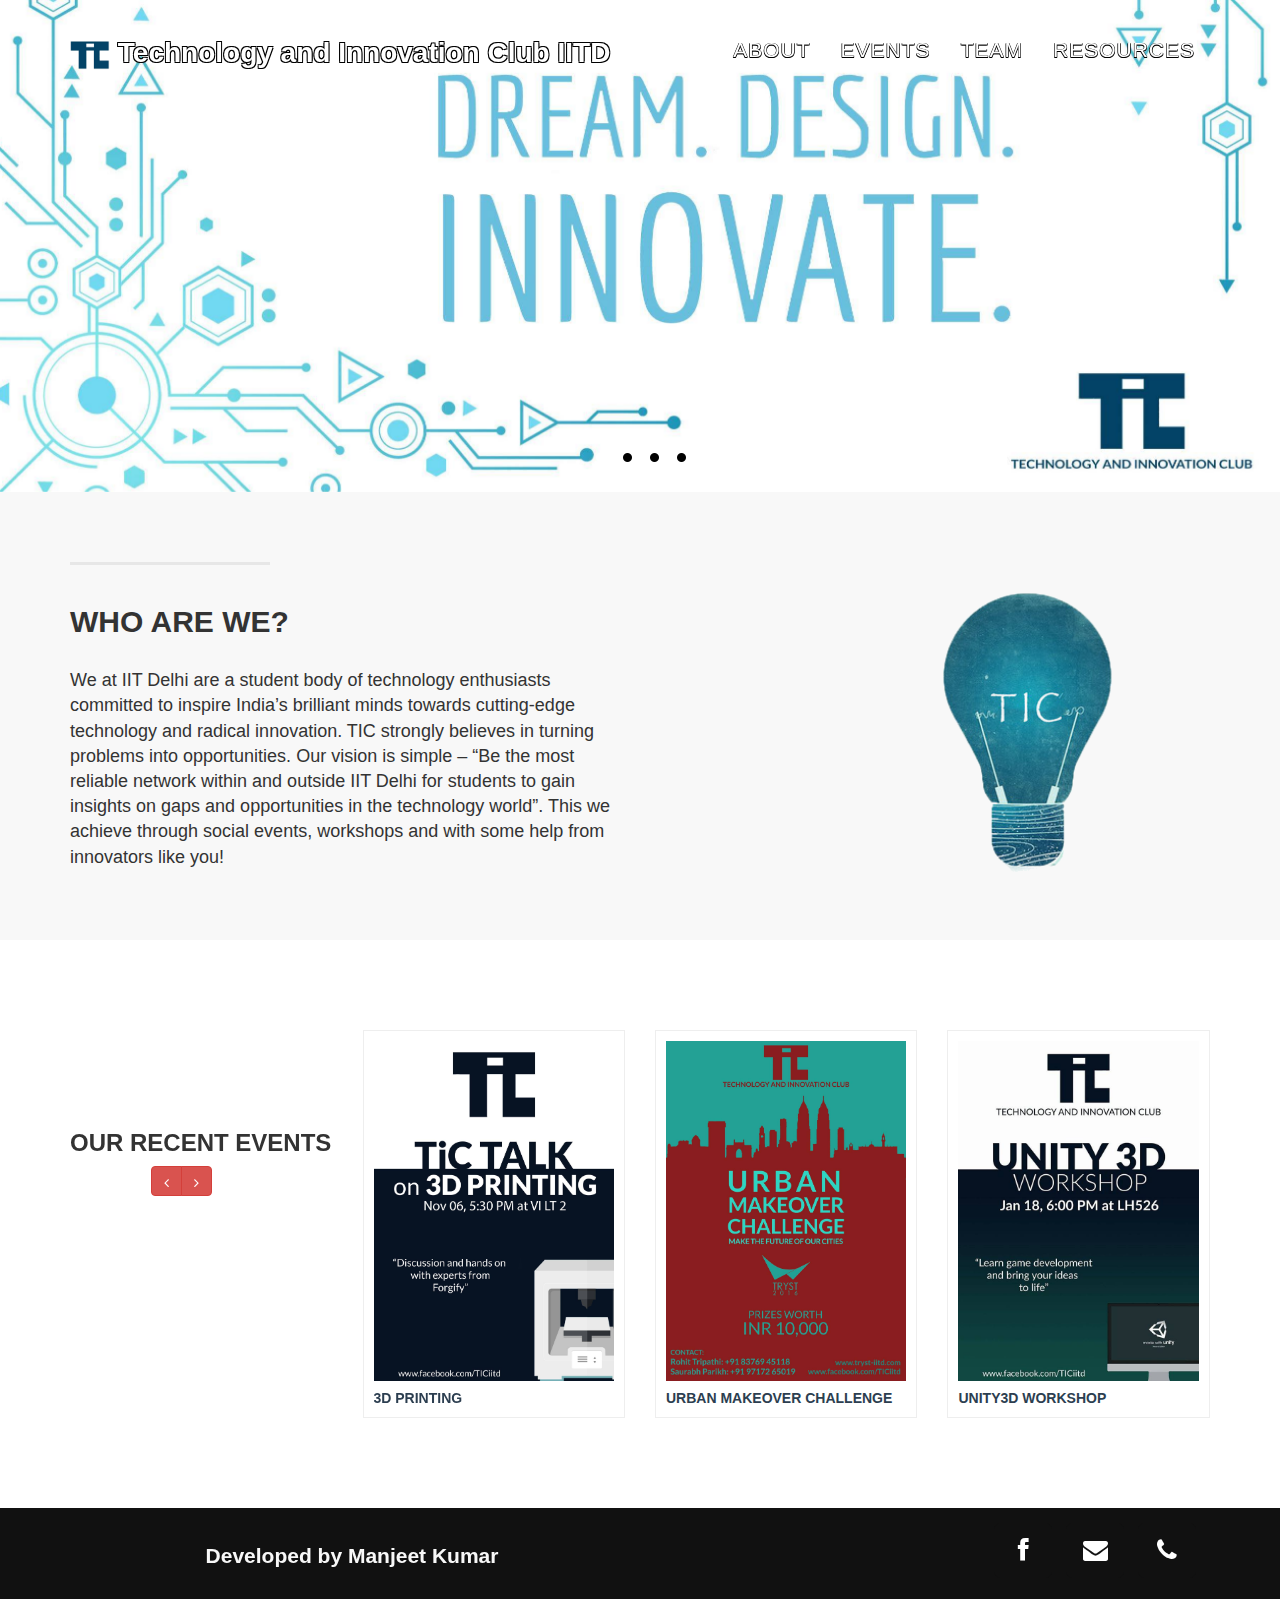
==== commit d8000d10: "Update index.html" ====
--- a/index.html
+++ b/index.html
@@ -245,7 +245,7 @@
                                                     3D Printing
                                                 </h5>
                                                 <div class="overlay">
-                                                    <a style="height: 30px;" class="preview btn btn-danger" title="Malesuada fames ac turpis egestas" href="img/item1full.jpg" rel="prettyPhoto"><i class="icon-eye-open"></i></a>
+                                                    <a style="height: 30px;" class="preview btn btn-danger" title="" href="img/item1full.jpg" rel="prettyPhoto"><i class="icon-eye-open"></i></a>
                                                 </div>
                                             </div>
                                         </div>
@@ -258,7 +258,7 @@
                                                     Urban Makeover Challenge
                                                 </h5>
                                                 <div class="overlay">
-                                                    <a style="height: 30px;" class="preview btn btn-danger" title="Malesuada fames ac turpis egestas" href="img/item1full.jpg" rel="prettyPhoto"><i class="icon-eye-open"></i></a>
+                                                    <a style="height: 30px;" class="preview btn btn-danger" title="Malesuada fames ac turpis egestas" href="" rel="prettyPhoto"><i class="icon-eye-open"></i></a>
                                                 </div>
                                             </div>
                                         </div>
@@ -271,7 +271,7 @@
                                                     Unity3D Workshop
                                                 </h5>
                                                 <div class="overlay">
-                                                    <a style="height: 30px;" class="preview btn btn-danger" title="Malesuada fames ac turpis egestas" href="img/item1full.jpg" rel="prettyPhoto"><i class="icon-eye-open"></i></a>
+                                                    <a style="height: 30px;" class="preview btn btn-danger" title="Malesuada fames ac turpis egestas" href="" rel="prettyPhoto"><i class="icon-eye-open"></i></a>
                                                 </div>
                                             </div>
                                         </div>
@@ -288,7 +288,7 @@
                                                     Zosher Campus Launch
                                                 </h5>
                                                 <div class="overlay">
-                                                    <a style="height: 30px;" class="preview btn btn-danger" title="Malesuada fames ac turpis egestas" href="img/item1full.jpg" rel="prettyPhoto"><i class="icon-eye-open"></i></a>
+                                                    <a style="height: 30px;" class="preview btn btn-danger" title="Malesuada fames ac turpis egestas" href="" rel="prettyPhoto"><i class="icon-eye-open"></i></a>
                                                 </div>
                                             </div>
                                         </div>
@@ -301,7 +301,7 @@
                                                     Ethical Hacking Workshop
                                                 </h5>
                                                 <div class="overlay">
-                                                    <a style="height: 30px;" class="preview btn btn-danger" title="Malesuada fames ac turpis egestas" href="img/item1full.jpg" rel="prettyPhoto"><i class="icon-eye-open"></i></a>
+                                                    <a style="height: 30px;" class="preview btn btn-danger" title="Malesuada fames ac turpis egestas" href="" rel="prettyPhoto"><i class="icon-eye-open"></i></a>
                                                 </div>
                                             </div>
                                         </div>
@@ -315,7 +315,7 @@
                                                     P.V.M Rao Session
                                                 </h5>
                                                 <div class="overlay">
-                                                    <a style="height: 30px;" class="preview btn btn-danger" title="Malesuada fames ac turpis egestas" href="img/item1full.jpg" rel="prettyPhoto"><i class="icon-eye-open"></i></a>
+                                                    <a style="height: 30px;" class="preview btn btn-danger" title="Malesuada fames ac turpis egestas" href="" rel="prettyPhoto"><i class="icon-eye-open"></i></a>
                                                 </div>
                                             </div>
                                         </div>
@@ -354,7 +354,7 @@
             <div class="row">
                 
                 <div class="col-lg-6" style="padding-top: 15px;">
-                    <p style="font-size: 1.5em;text-align: center;">Developed by Manjeet Kumar & Saransh Goyal</p>
+                    <p style="font-size: 1.5em;text-align: center;">Developed by Manjeet Kumar</p>
                 </div>
                 <div class="col-lg-6">
                     <ul class="list-inline banner-social-buttons" >
